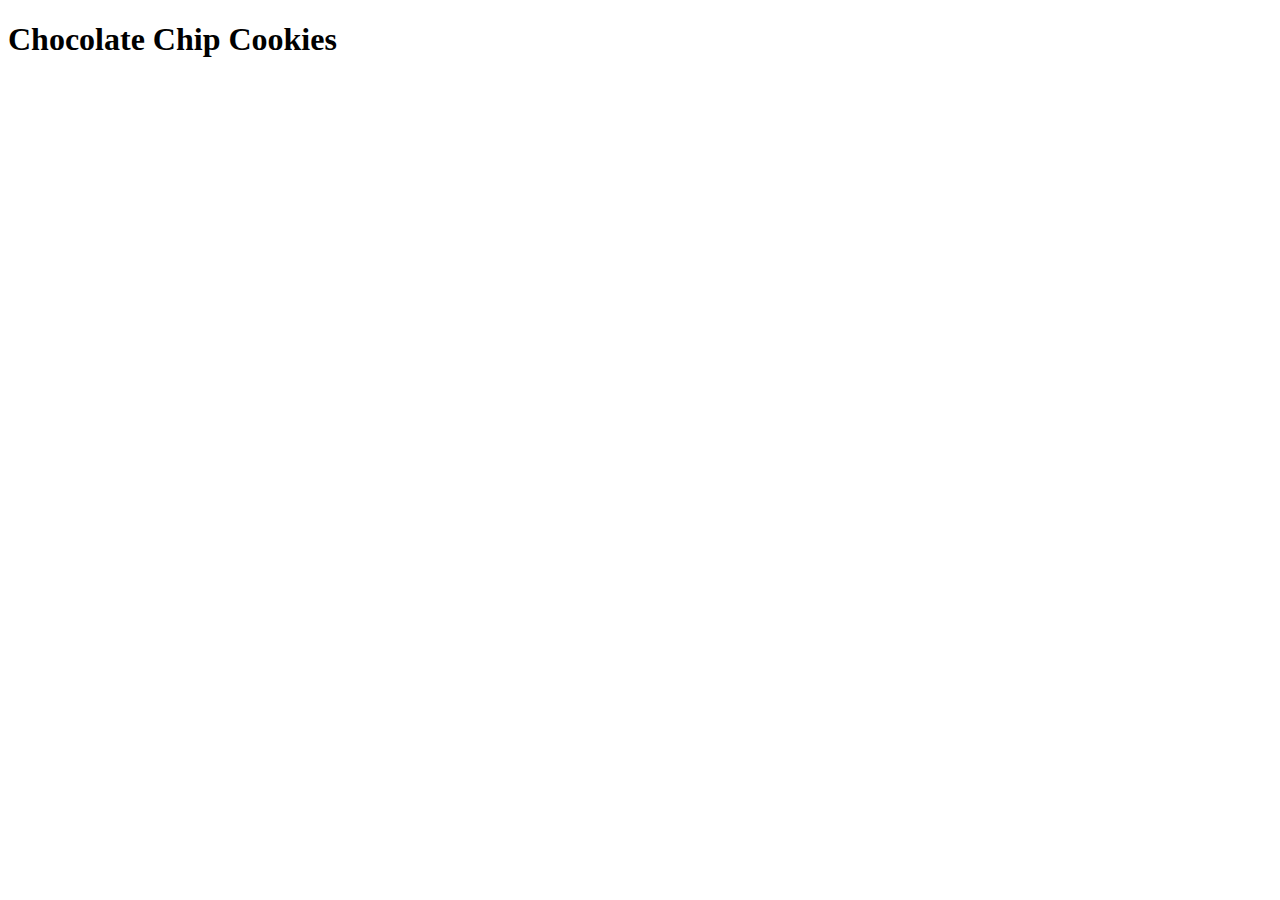
==== recipes/choc-chip-cookies.html @ 1d8eff16 "set up initial structure" ====
<!DOCTYPE html>
<html lang="en">
<head>
  <meta charset="UTF-8">
  <meta http-equiv="X-UA-Compatible" content="IE=edge">
  <meta name="viewport" content="width=device-width, initial-scale=1.0">
  <title>Chocolate Chip Cookies</title>
</head>
<body>
  <h1>Chocolate Chip Cookies</h1>
  
</body>
</html>
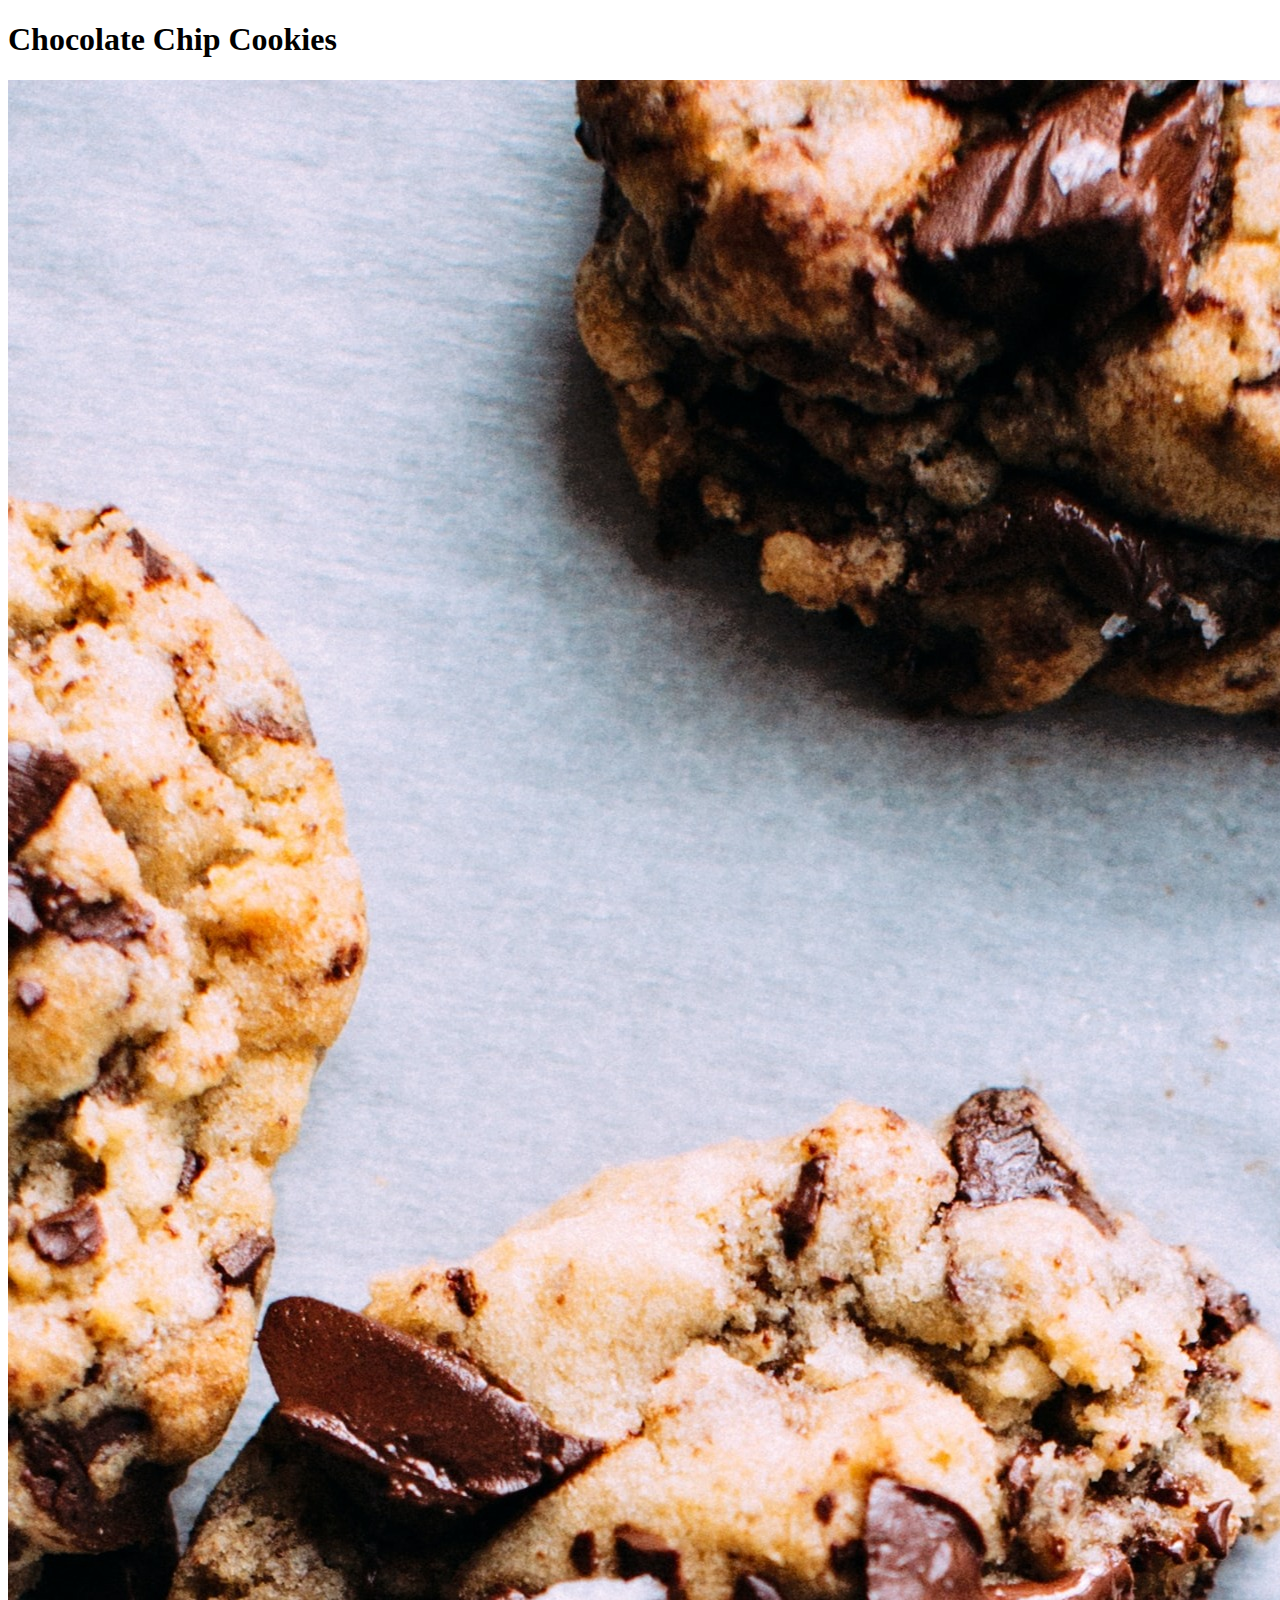
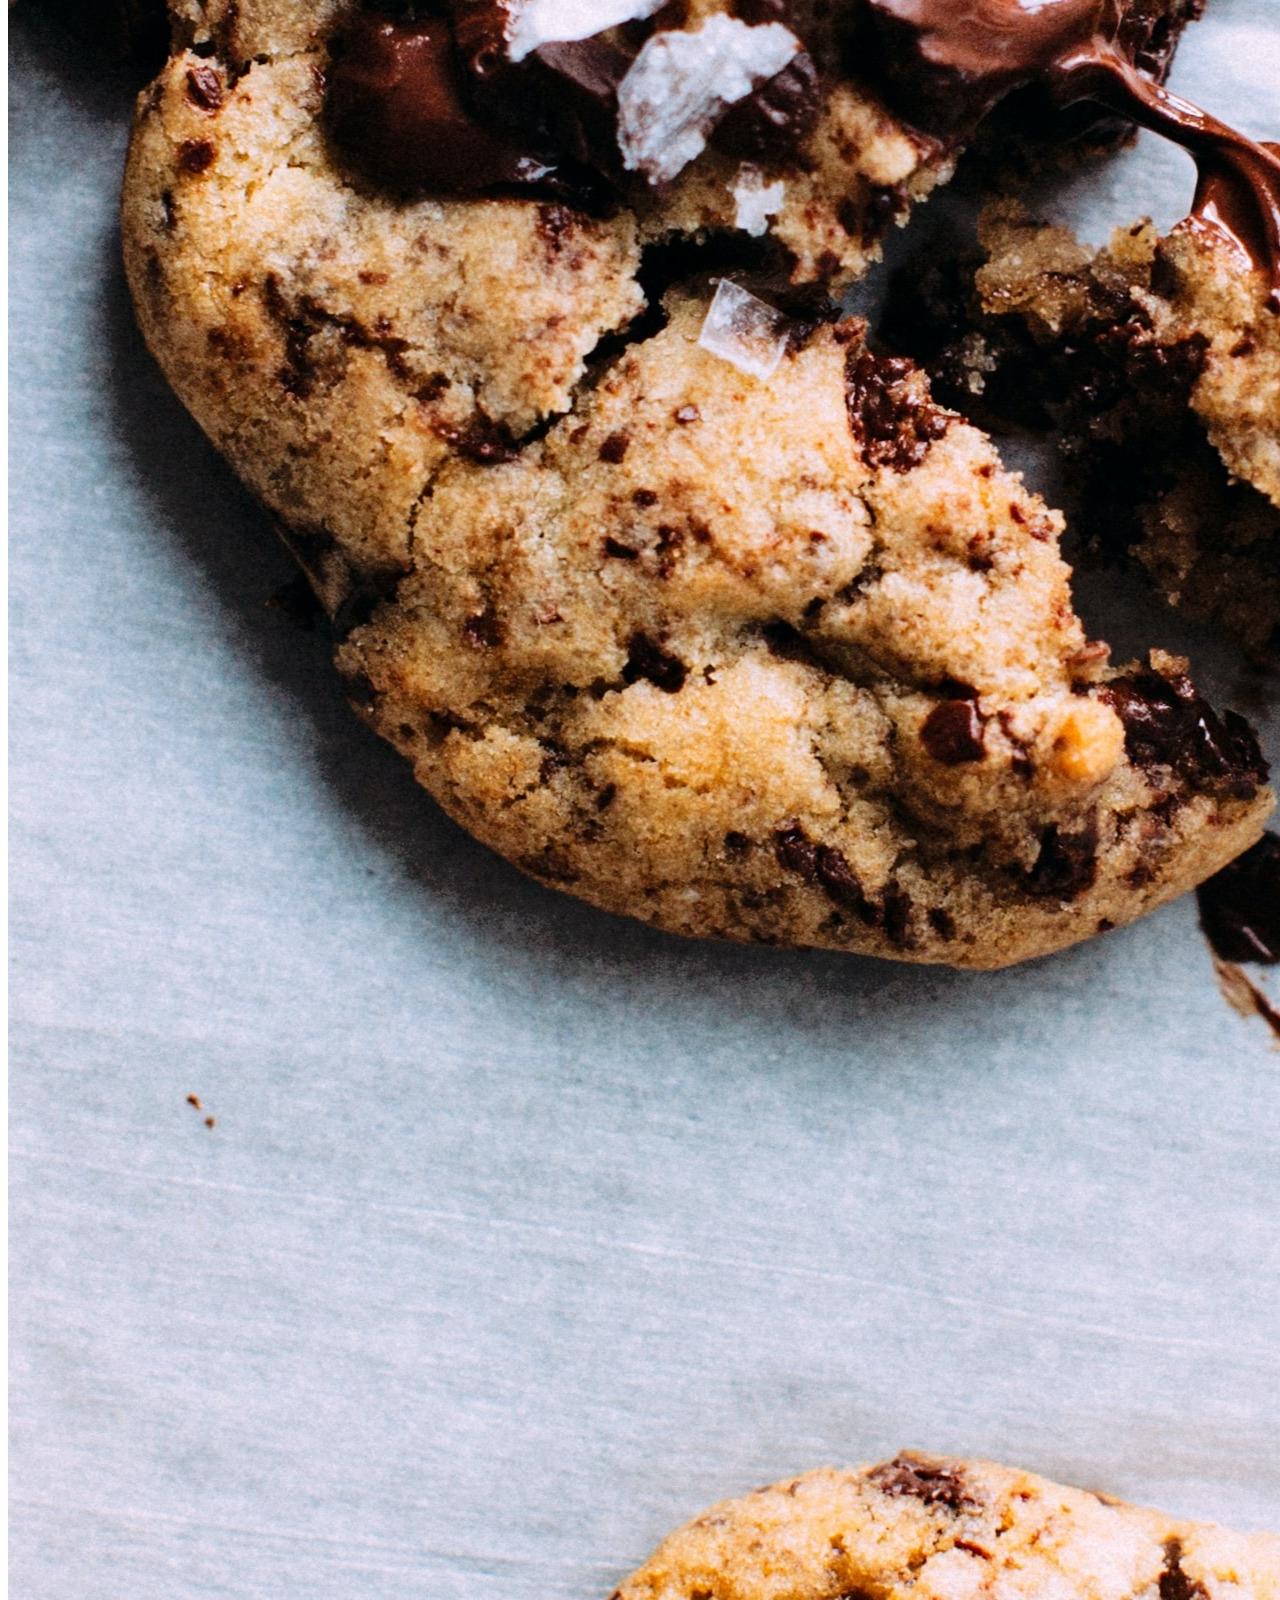
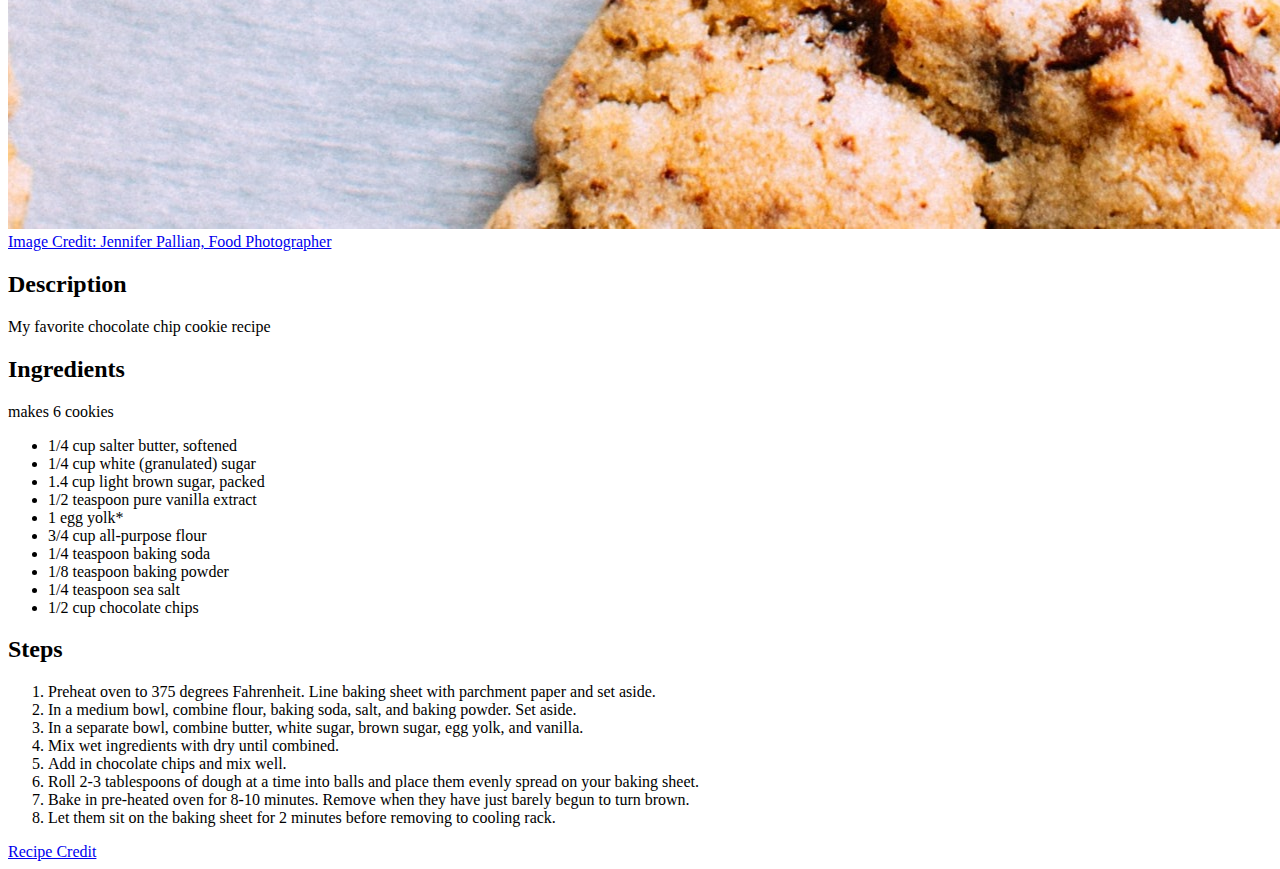
==== commit 95a93157: "add recipe content" ====
--- a/recipes/choc-chip-cookies.html
+++ b/recipes/choc-chip-cookies.html
@@ -8,6 +8,37 @@
 </head>
 <body>
   <h1>Chocolate Chip Cookies</h1>
+  <img src="/images/food-photographer-jennifer-pallian-OfdDiqx8Cz8-unsplash_adobe_express.jpeg" alt="homemade chocolate chip cookies on parchment paper">
+  <a href="https://unsplash.com/es/@foodess">Image Credit: Jennifer Pallian, Food Photographer</a>
+  <h2>Description</h2>
+  <p>My favorite chocolate chip cookie recipe</p>
+
+  <h2>Ingredients</h2>
+  <p>makes 6 cookies</p>
+  <ul>
+    <li>1/4 cup salter butter, softened</li>
+    <li>1/4 cup white (granulated) sugar</li>
+    <li>1.4 cup light brown sugar, packed</li>
+    <li>1/2 teaspoon pure vanilla extract</li>
+    <li>1 egg yolk*</li>
+    <li>3/4 cup all-purpose flour</li>
+    <li>1/4 teaspoon baking soda</li>
+    <li>1/8 teaspoon baking powder</li>
+    <li>1/4 teaspoon sea salt</li>
+    <li>1/2 cup chocolate chips</li>
+  </ul>
+  <h2>Steps</h2>
+  <ol>
+    <li>Preheat oven to 375 degrees Fahrenheit. Line baking sheet with parchment paper and set aside.</li>
+    <li>In a medium bowl, combine flour, baking soda, salt, and baking powder. Set aside.</li>
+    <li>In a separate bowl, combine butter, white sugar, brown sugar, egg yolk, and vanilla.</li>
+    <li>Mix wet ingredients with dry until combined.</li>
+    <li>Add in chocolate chips and mix well. </li>
+    <li>Roll 2-3 tablespoons of dough at a time into balls and place them evenly spread on your baking sheet.</li>
+    <li>Bake in pre-heated oven for 8-10 minutes. Remove when they have just barely begun to turn brown.</li>
+    <li>Let them sit on the baking sheet for 2 minutes before removing to cooling rack.</li>
+  </ol>
+  <a href="https://joyfoodsunshine.com/the-most-amazing-chocolate-chip-cookies/">Recipe Credit</a>
   
 </body>
 </html>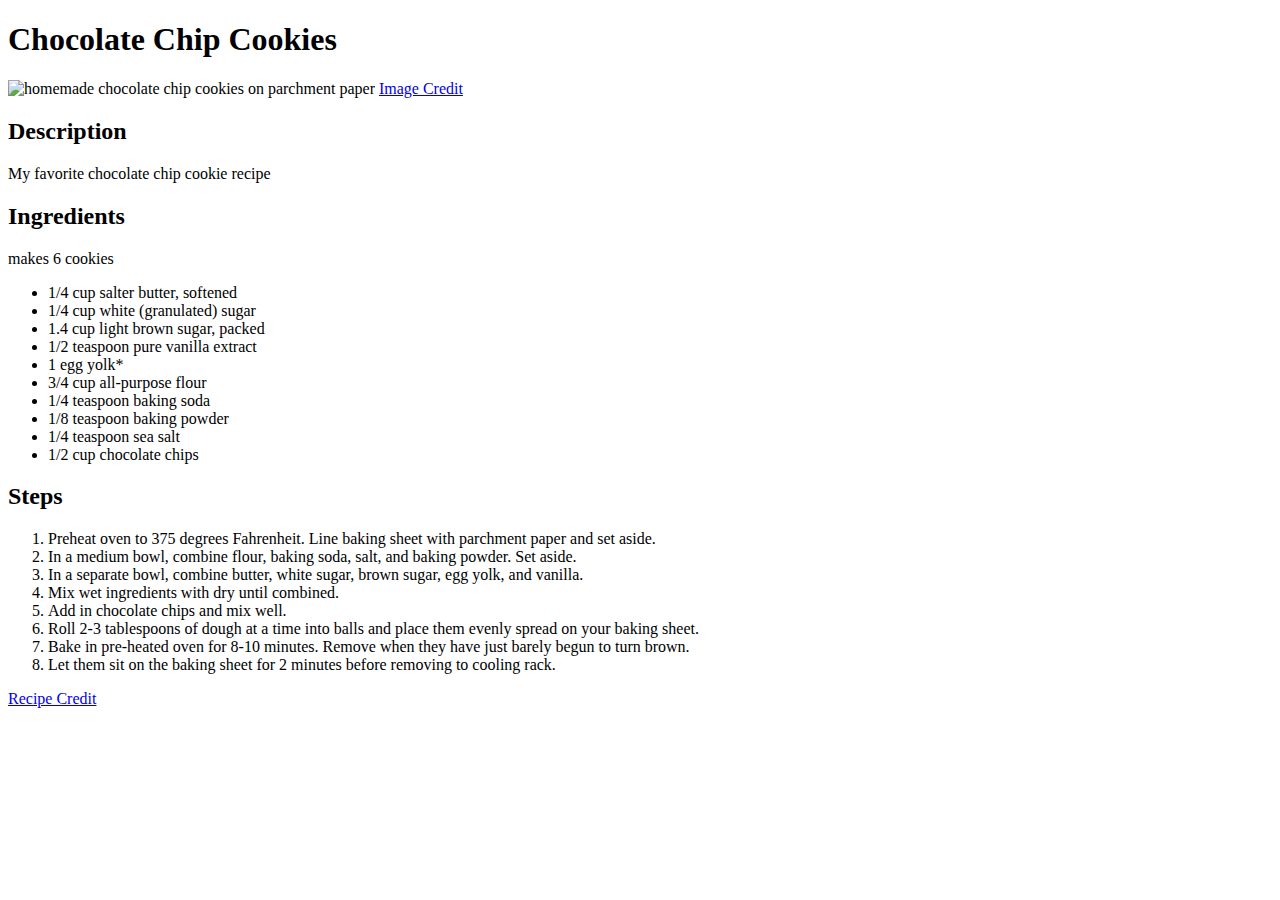
==== commit 30175269: "correct the image url path" ====
--- a/recipes/choc-chip-cookies.html
+++ b/recipes/choc-chip-cookies.html
@@ -8,8 +8,8 @@
 </head>
 <body>
   <h1>Chocolate Chip Cookies</h1>
-  <img src="/images/food-photographer-jennifer-pallian-OfdDiqx8Cz8-unsplash_adobe_express.jpeg" alt="homemade chocolate chip cookies on parchment paper">
-  <a href="https://unsplash.com/es/@foodess">Image Credit: Jennifer Pallian, Food Photographer</a>
+  <img src="images/food-photographer-jennifer-pallian-OfdDiqx8Cz8-unsplash_adobe_express.jpeg" alt="homemade chocolate chip cookies on parchment paper">
+  <a href="https://unsplash.com/es/@foodess">Image Credit</a>
   <h2>Description</h2>
   <p>My favorite chocolate chip cookie recipe</p>
 
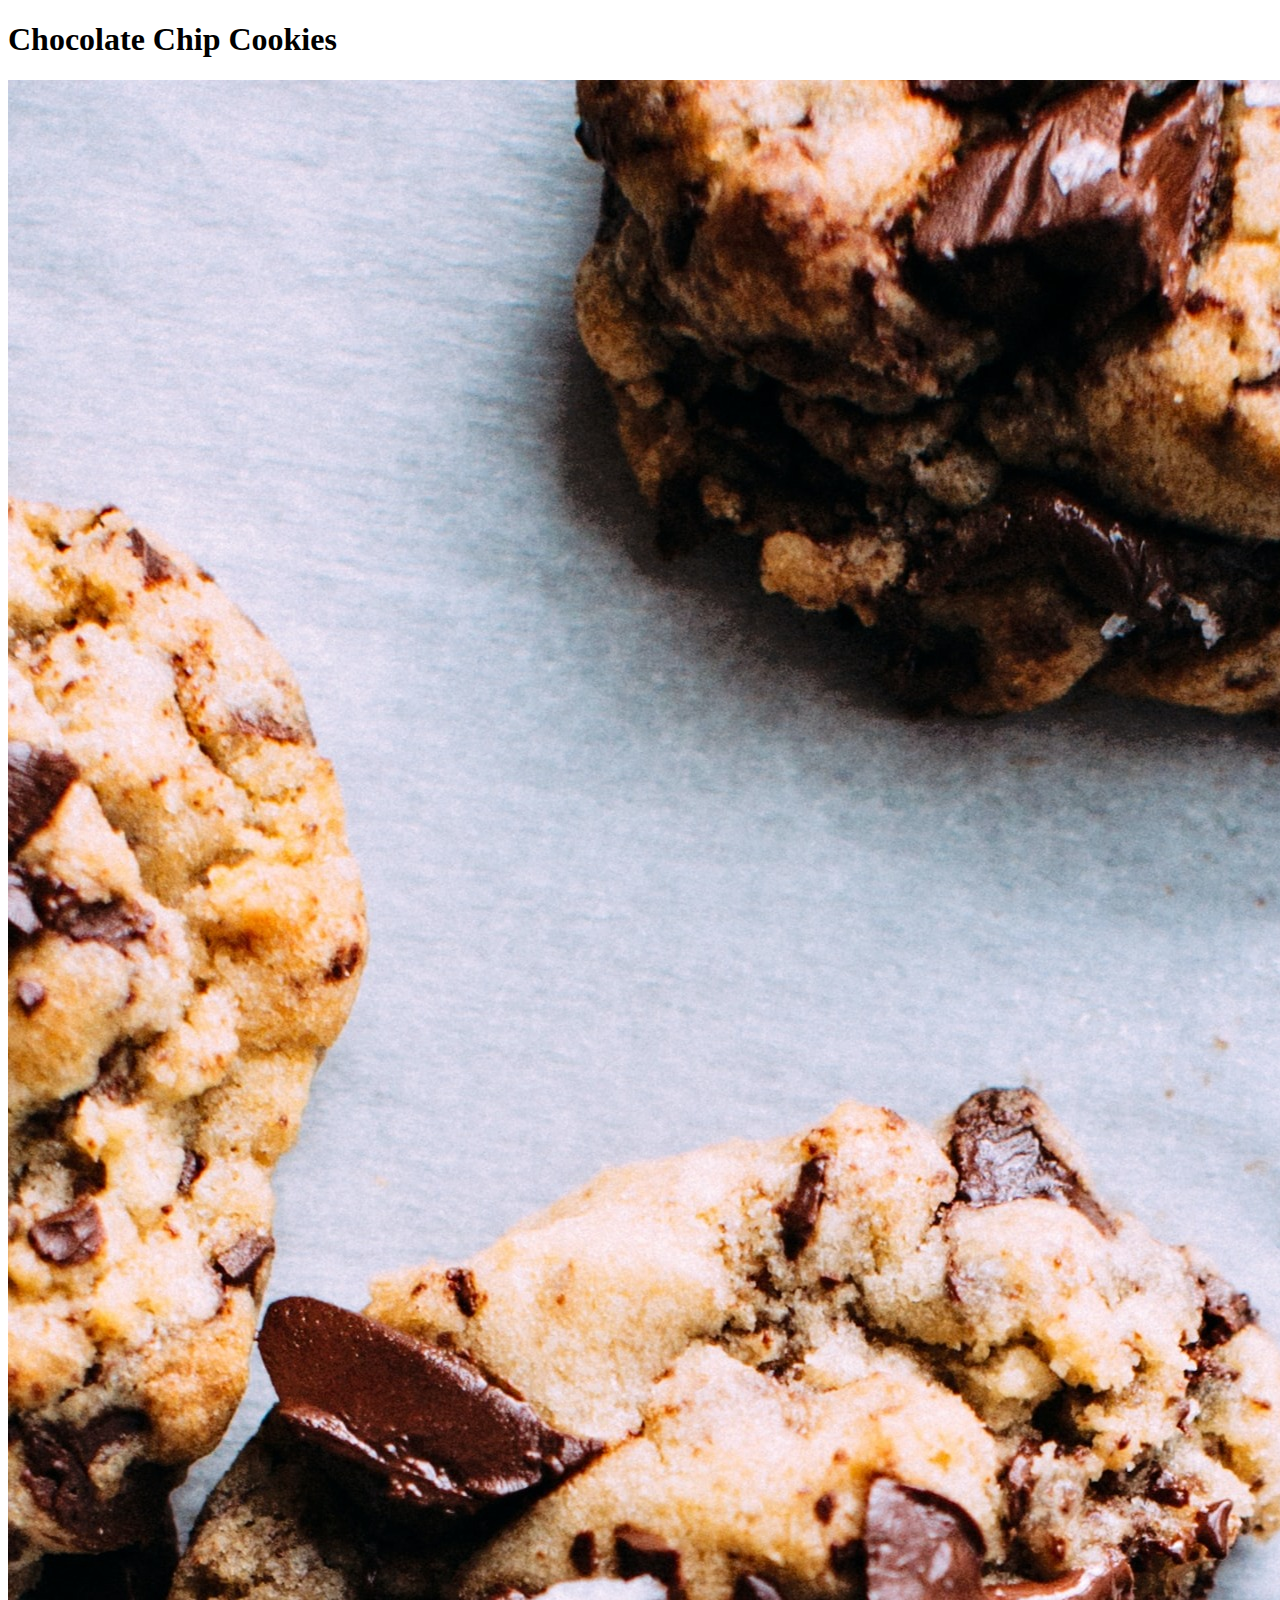
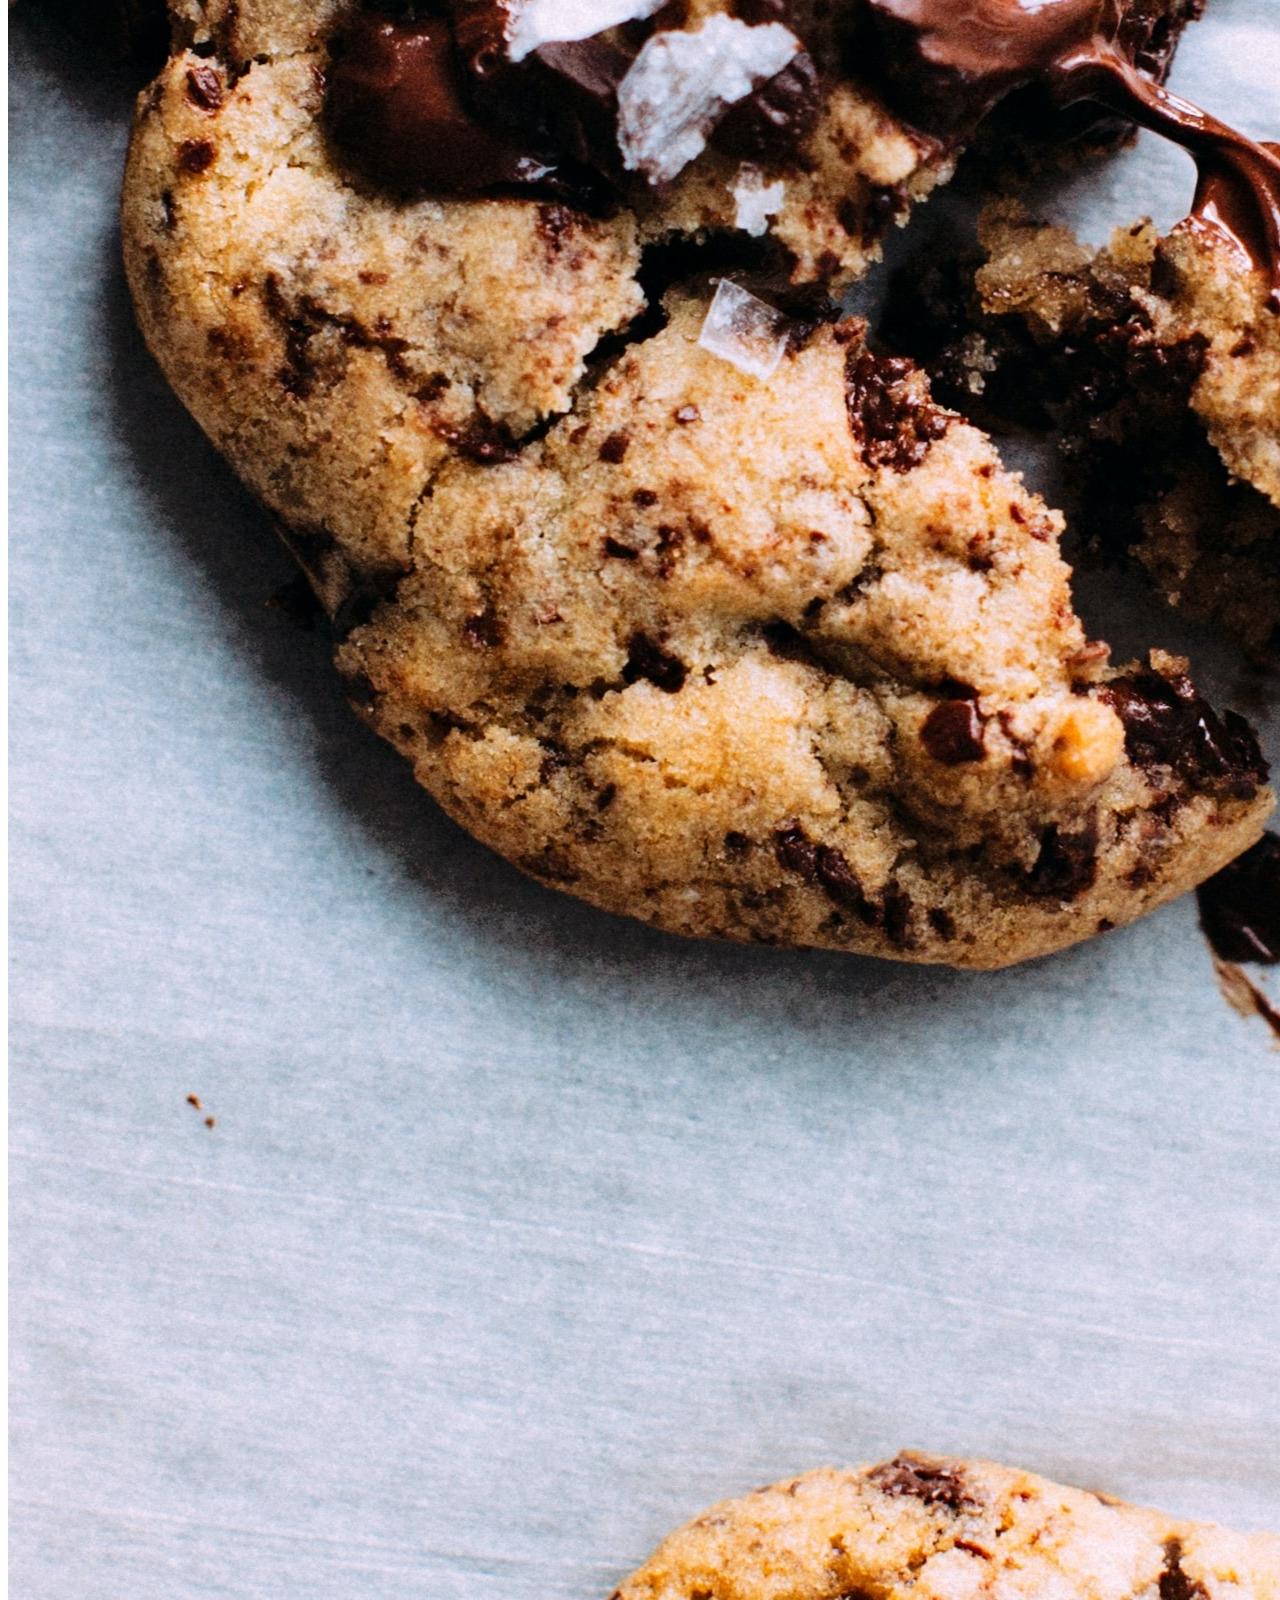
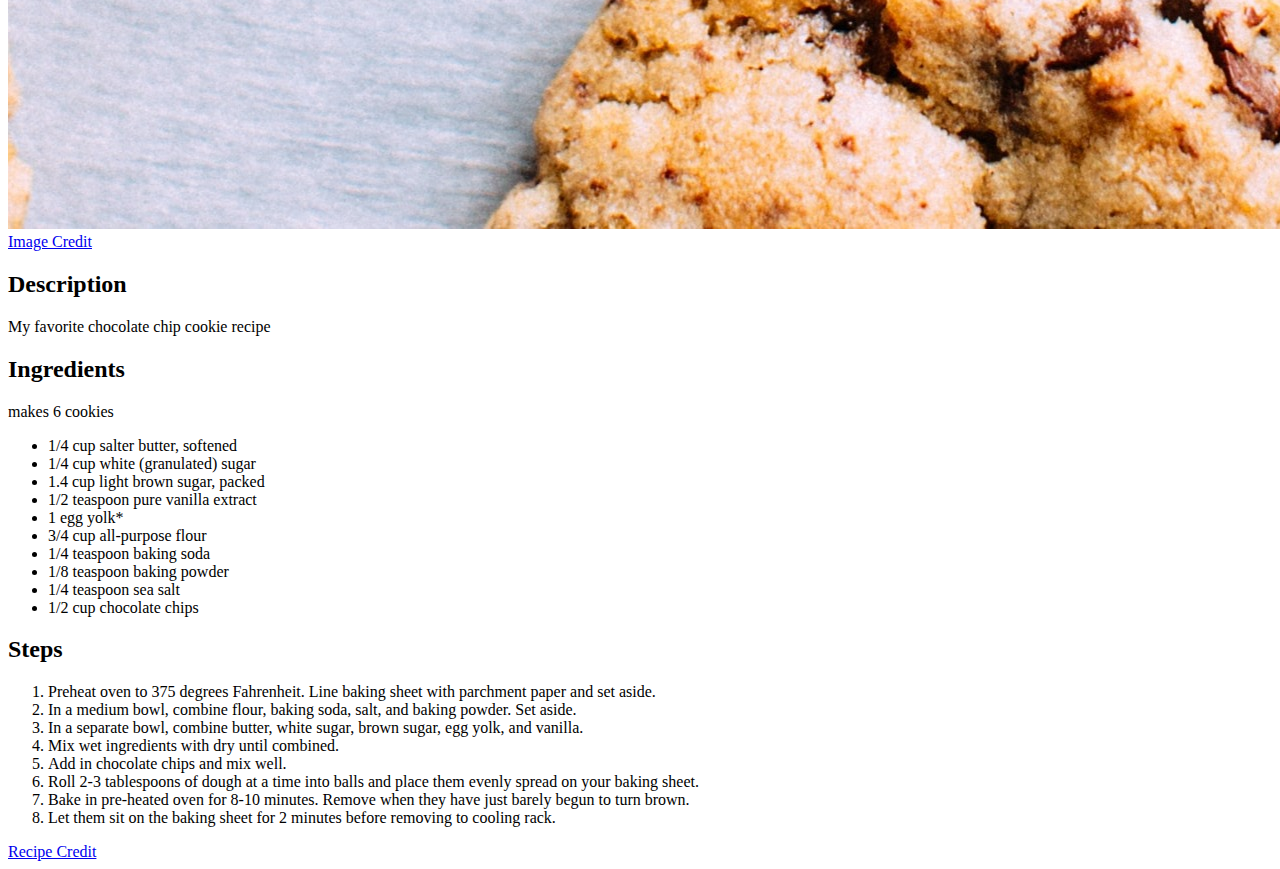
==== commit cef197aa: "correct image file paths" ====
--- a/recipes/choc-chip-cookies.html
+++ b/recipes/choc-chip-cookies.html
@@ -8,7 +8,7 @@
 </head>
 <body>
   <h1>Chocolate Chip Cookies</h1>
-  <img src="images/food-photographer-jennifer-pallian-OfdDiqx8Cz8-unsplash_adobe_express.jpeg" alt="homemade chocolate chip cookies on parchment paper">
+  <img src="../images/food-photographer-jennifer-pallian-OfdDiqx8Cz8-unsplash_adobe_express.jpeg" alt="homemade chocolate chip cookies on parchment paper">
   <a href="https://unsplash.com/es/@foodess">Image Credit</a>
   <h2>Description</h2>
   <p>My favorite chocolate chip cookie recipe</p>
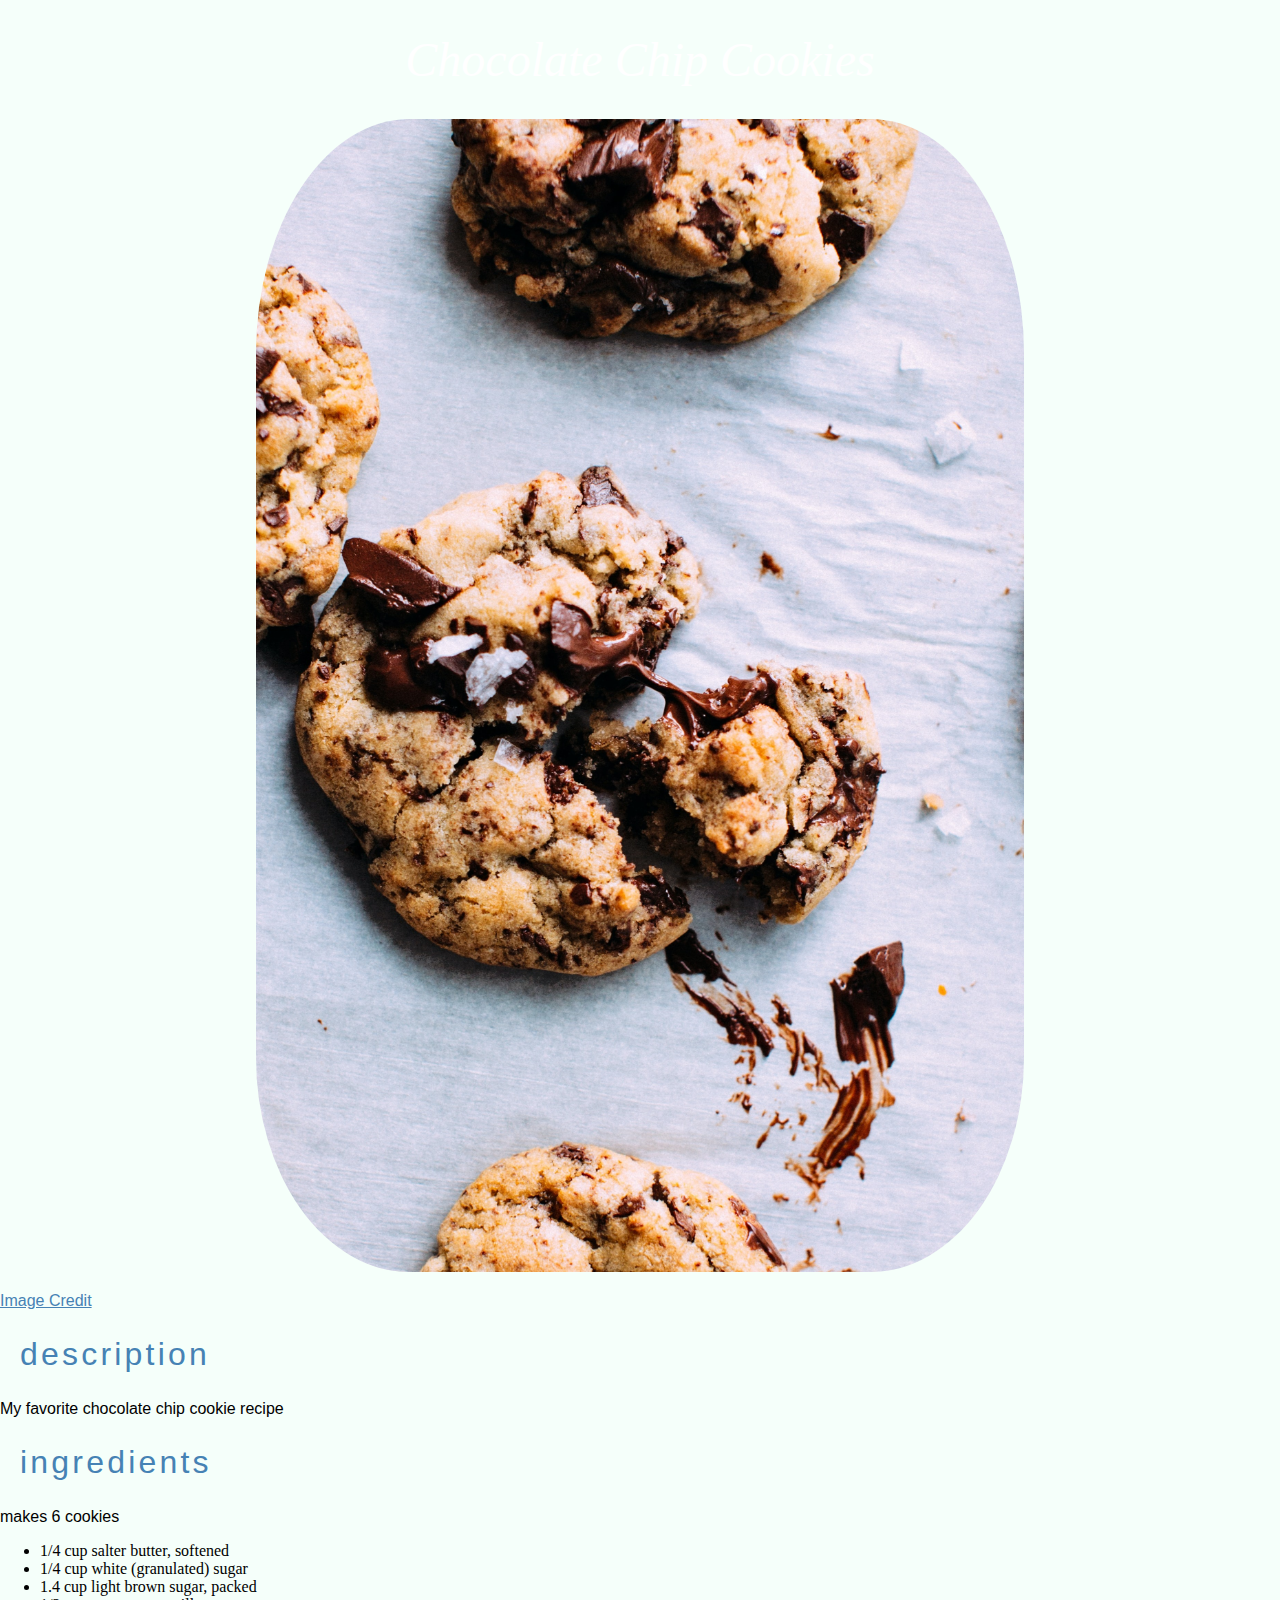
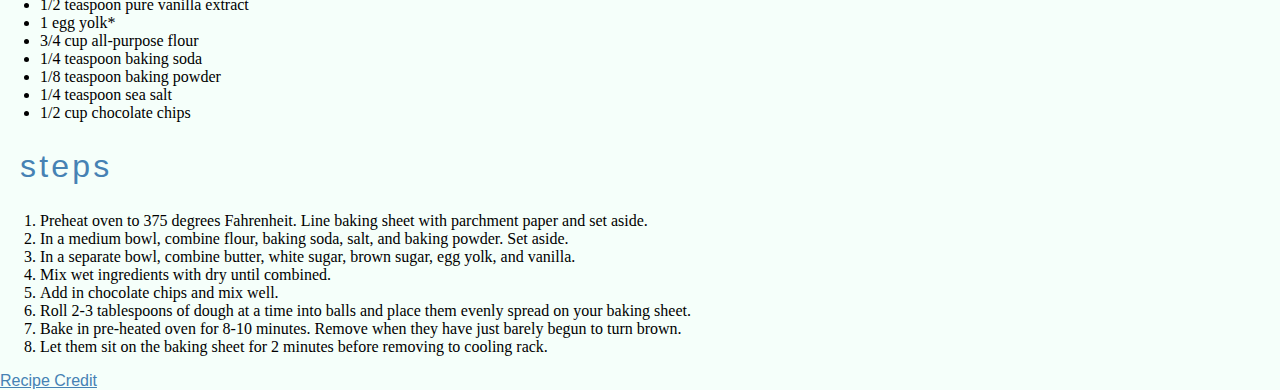
==== commit b084bcf6: "apply stylesheet to recipe pages" ====
--- a/recipes/choc-chip-cookies.html
+++ b/recipes/choc-chip-cookies.html
@@ -4,6 +4,7 @@
   <meta charset="UTF-8">
   <meta http-equiv="X-UA-Compatible" content="IE=edge">
   <meta name="viewport" content="width=device-width, initial-scale=1.0">
+  <link href="../styles.css" rel="stylesheet">
   <title>Chocolate Chip Cookies</title>
 </head>
 <body>
--- a/styles.css
+++ b/styles.css
@@ -0,0 +1,71 @@
+body {
+  background-color: MintCream;
+  margin: 0;
+  padding: 0;
+}
+
+header {
+  background-color: SteelBlue;
+  width: 100%;
+  display: fixed;
+  top: 0px; 
+  padding: 20px;
+}
+
+h1 {
+  color: white;
+  font-style: italic;
+  font-size: 48px;
+  font-weight: normal;
+  text-align: center;
+}
+
+h2 {
+  color: SteelBlue;
+  font-family: sans-serif;
+  text-transform: lowercase;
+  letter-spacing: .1em;
+  font-weight: normal;
+  font-size: 32px;
+  padding-left: 20px;
+}
+
+
+p, a {
+  font-family: sans-serif;
+}
+
+a {
+  color: SteelBlue;
+}
+
+a:hover, a:visited:hover {
+  color: CadetBlue;
+}
+
+a:visited {
+  color: CornflowerBlue;
+  
+}
+
+.container {
+  display: flex;
+  justify-content: space-around;
+  gap: 30px;
+}
+
+img {
+  width: 60%;
+  height: 80%;
+  object-fit: cover;
+  display: block;
+  padding-bottom: 20px;
+  margin: auto;
+  border-radius: 20%;
+}
+
+.recipe {
+  text-align: center;
+  font-size: 28px;
+  width: 90%
+}
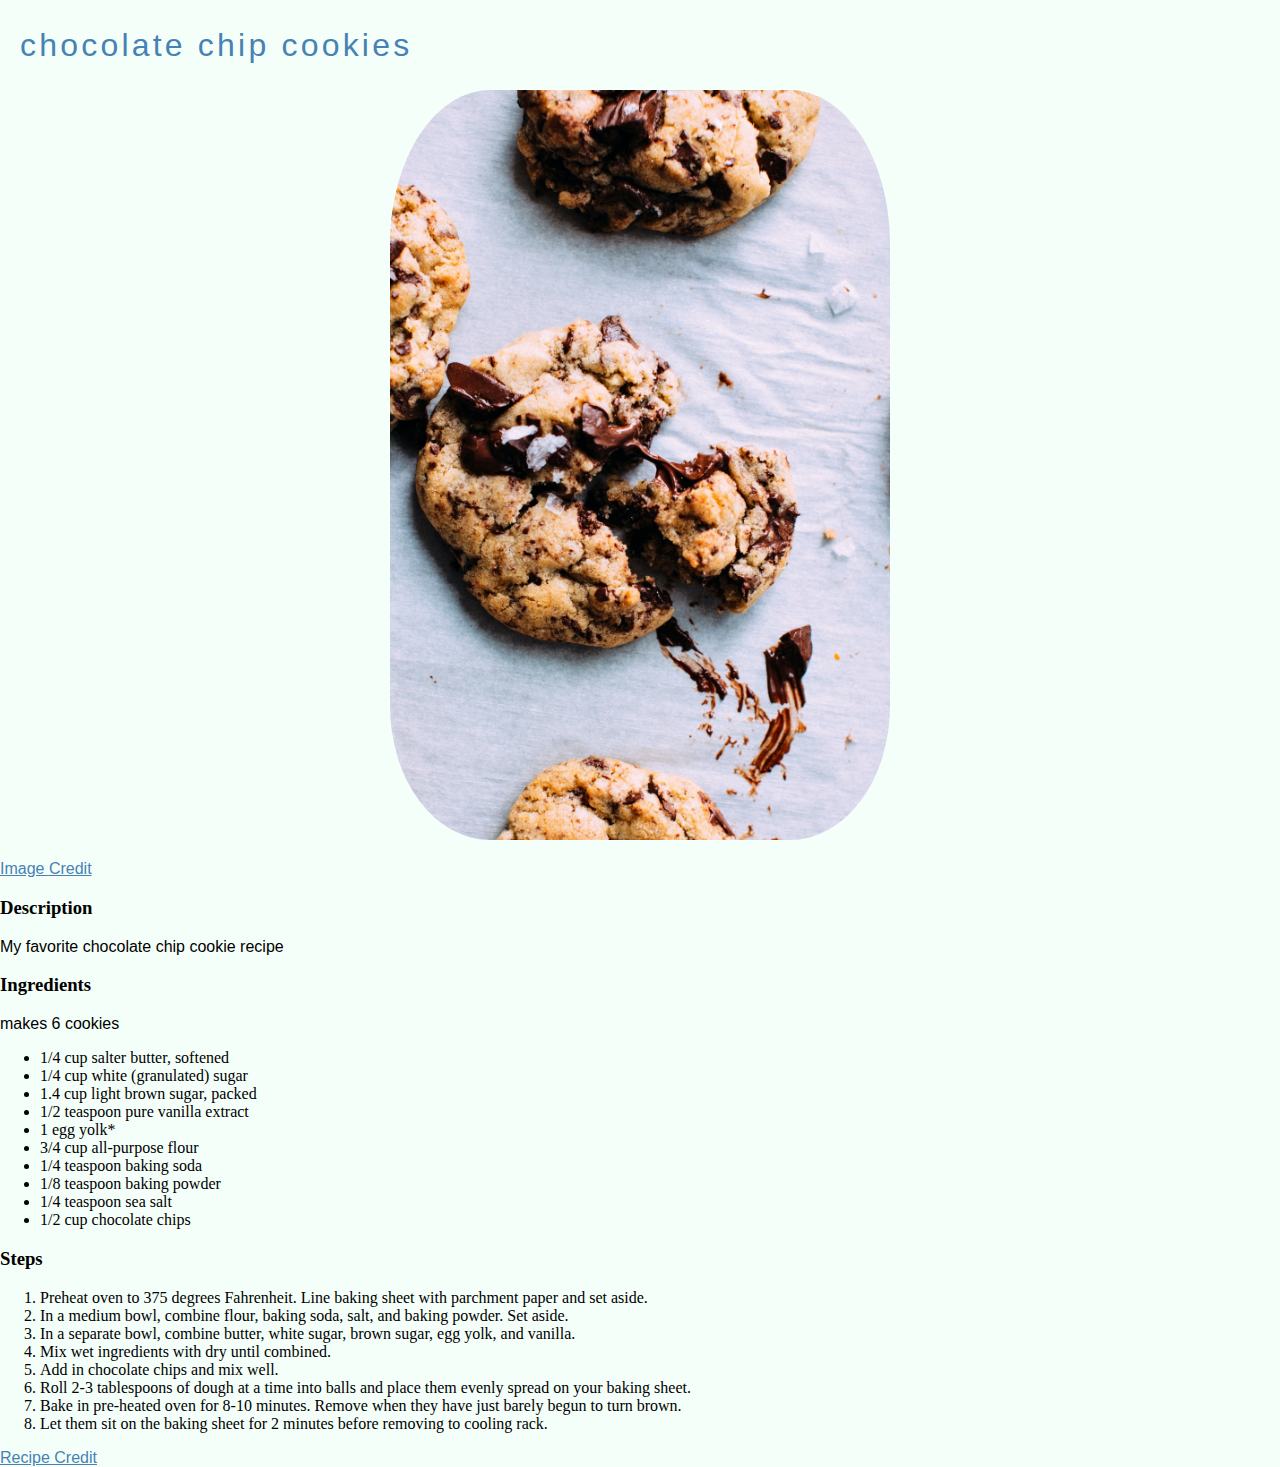
==== commit d91146ae: "correct header heirarchy on recipe pages" ====
--- a/recipes/choc-chip-cookies.html
+++ b/recipes/choc-chip-cookies.html
@@ -8,13 +8,13 @@
   <title>Chocolate Chip Cookies</title>
 </head>
 <body>
-  <h1>Chocolate Chip Cookies</h1>
+  <h2>Chocolate Chip Cookies</h2>
   <img src="../images/food-photographer-jennifer-pallian-OfdDiqx8Cz8-unsplash_adobe_express.jpeg" alt="homemade chocolate chip cookies on parchment paper">
   <a href="https://unsplash.com/es/@foodess">Image Credit</a>
-  <h2>Description</h2>
+  <h3>Description</h3>
   <p>My favorite chocolate chip cookie recipe</p>
 
-  <h2>Ingredients</h2>
+  <h3>Ingredients</h3>
   <p>makes 6 cookies</p>
   <ul>
     <li>1/4 cup salter butter, softened</li>
@@ -28,7 +28,7 @@
     <li>1/4 teaspoon sea salt</li>
     <li>1/2 cup chocolate chips</li>
   </ul>
-  <h2>Steps</h2>
+  <h3>Steps</h3>
   <ol>
     <li>Preheat oven to 375 degrees Fahrenheit. Line baking sheet with parchment paper and set aside.</li>
     <li>In a medium bowl, combine flour, baking soda, salt, and baking powder. Set aside.</li>
--- a/styles.css
+++ b/styles.css
@@ -55,6 +55,7 @@
 }
 
 img {
+  max-width: 500px;
   width: 60%;
   height: 80%;
   object-fit: cover;
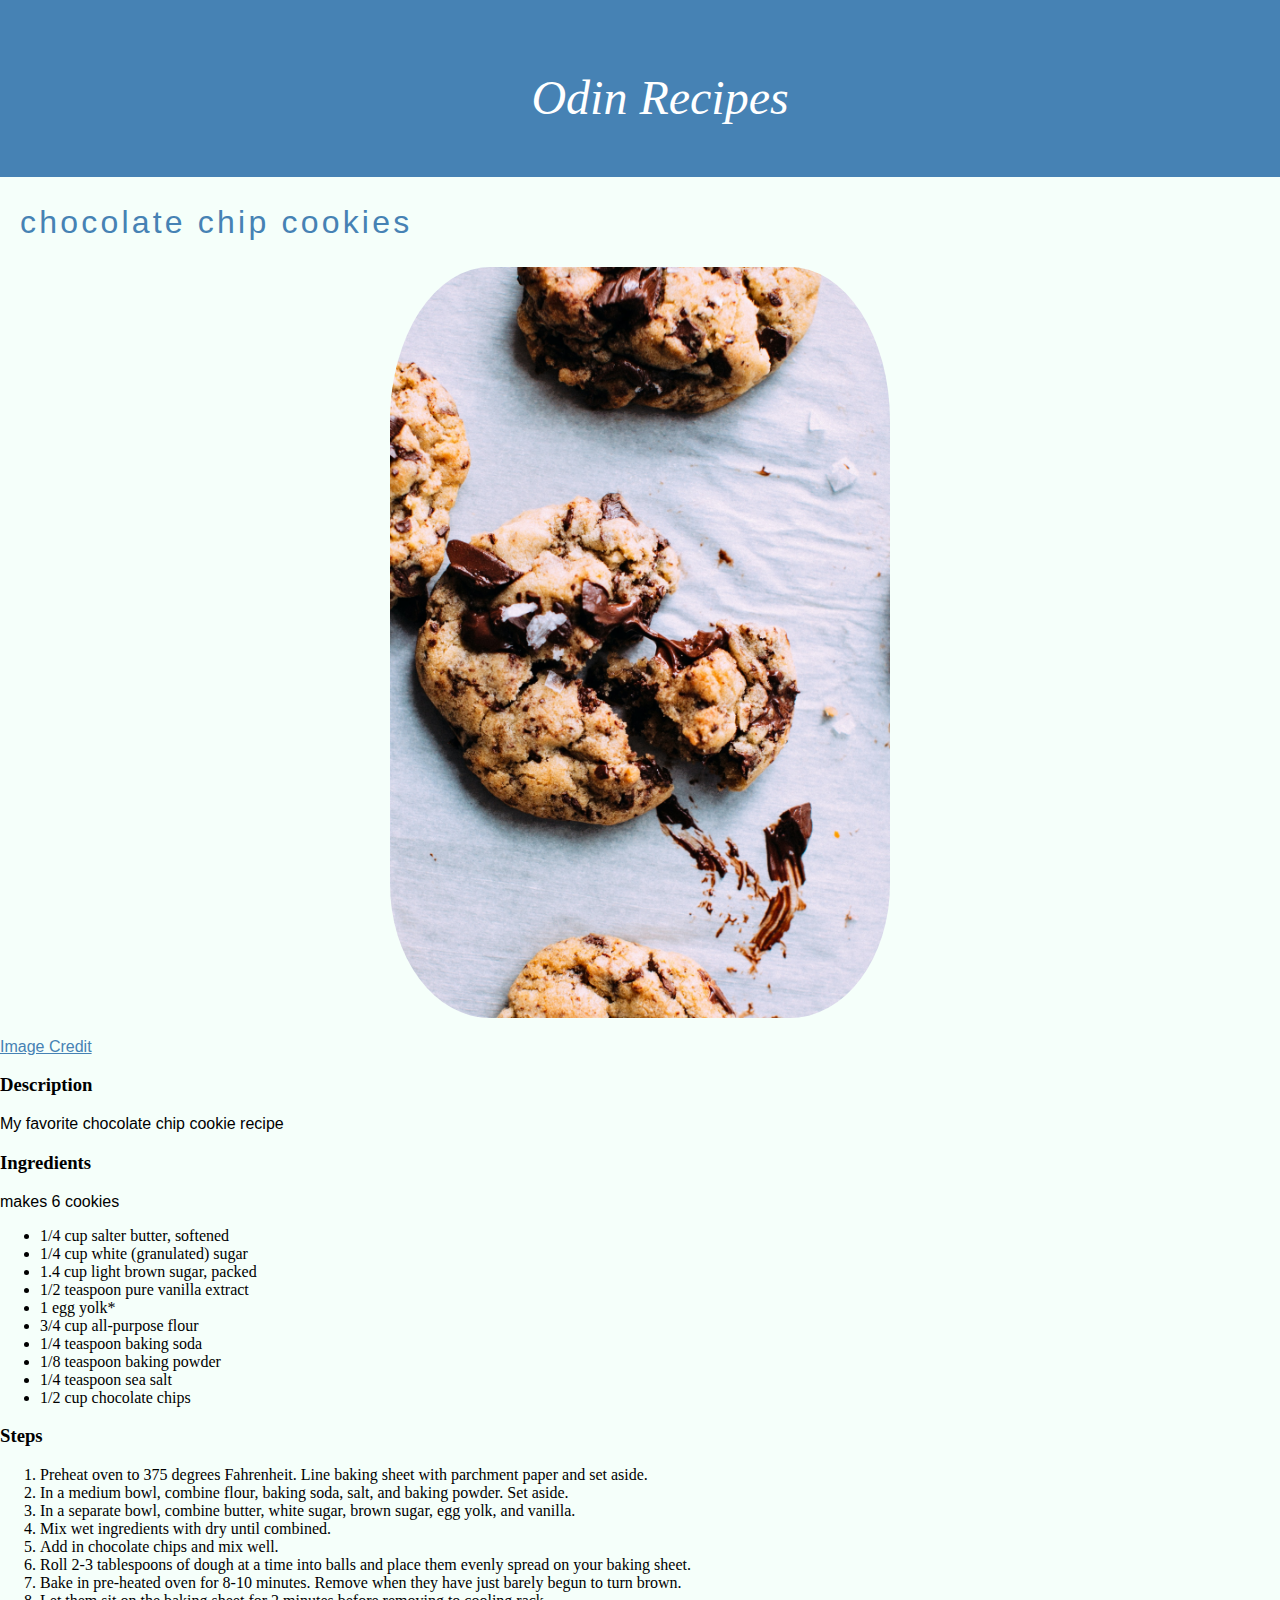
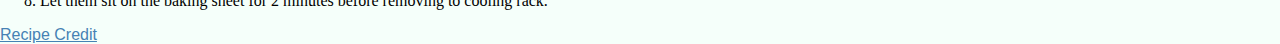
==== commit 571332d7: "add header to recipe pages" ====
--- a/recipes/choc-chip-cookies.html
+++ b/recipes/choc-chip-cookies.html
@@ -8,6 +8,12 @@
   <title>Chocolate Chip Cookies</title>
 </head>
 <body>
+  <header> 
+    <nav>
+      <a href="/index.html">Home</a>
+    </nav>
+    <h1>Odin Recipes</h1>
+  </header>
   <h2>Chocolate Chip Cookies</h2>
   <img src="../images/food-photographer-jennifer-pallian-OfdDiqx8Cz8-unsplash_adobe_express.jpeg" alt="homemade chocolate chip cookies on parchment paper">
   <a href="https://unsplash.com/es/@foodess">Image Credit</a>
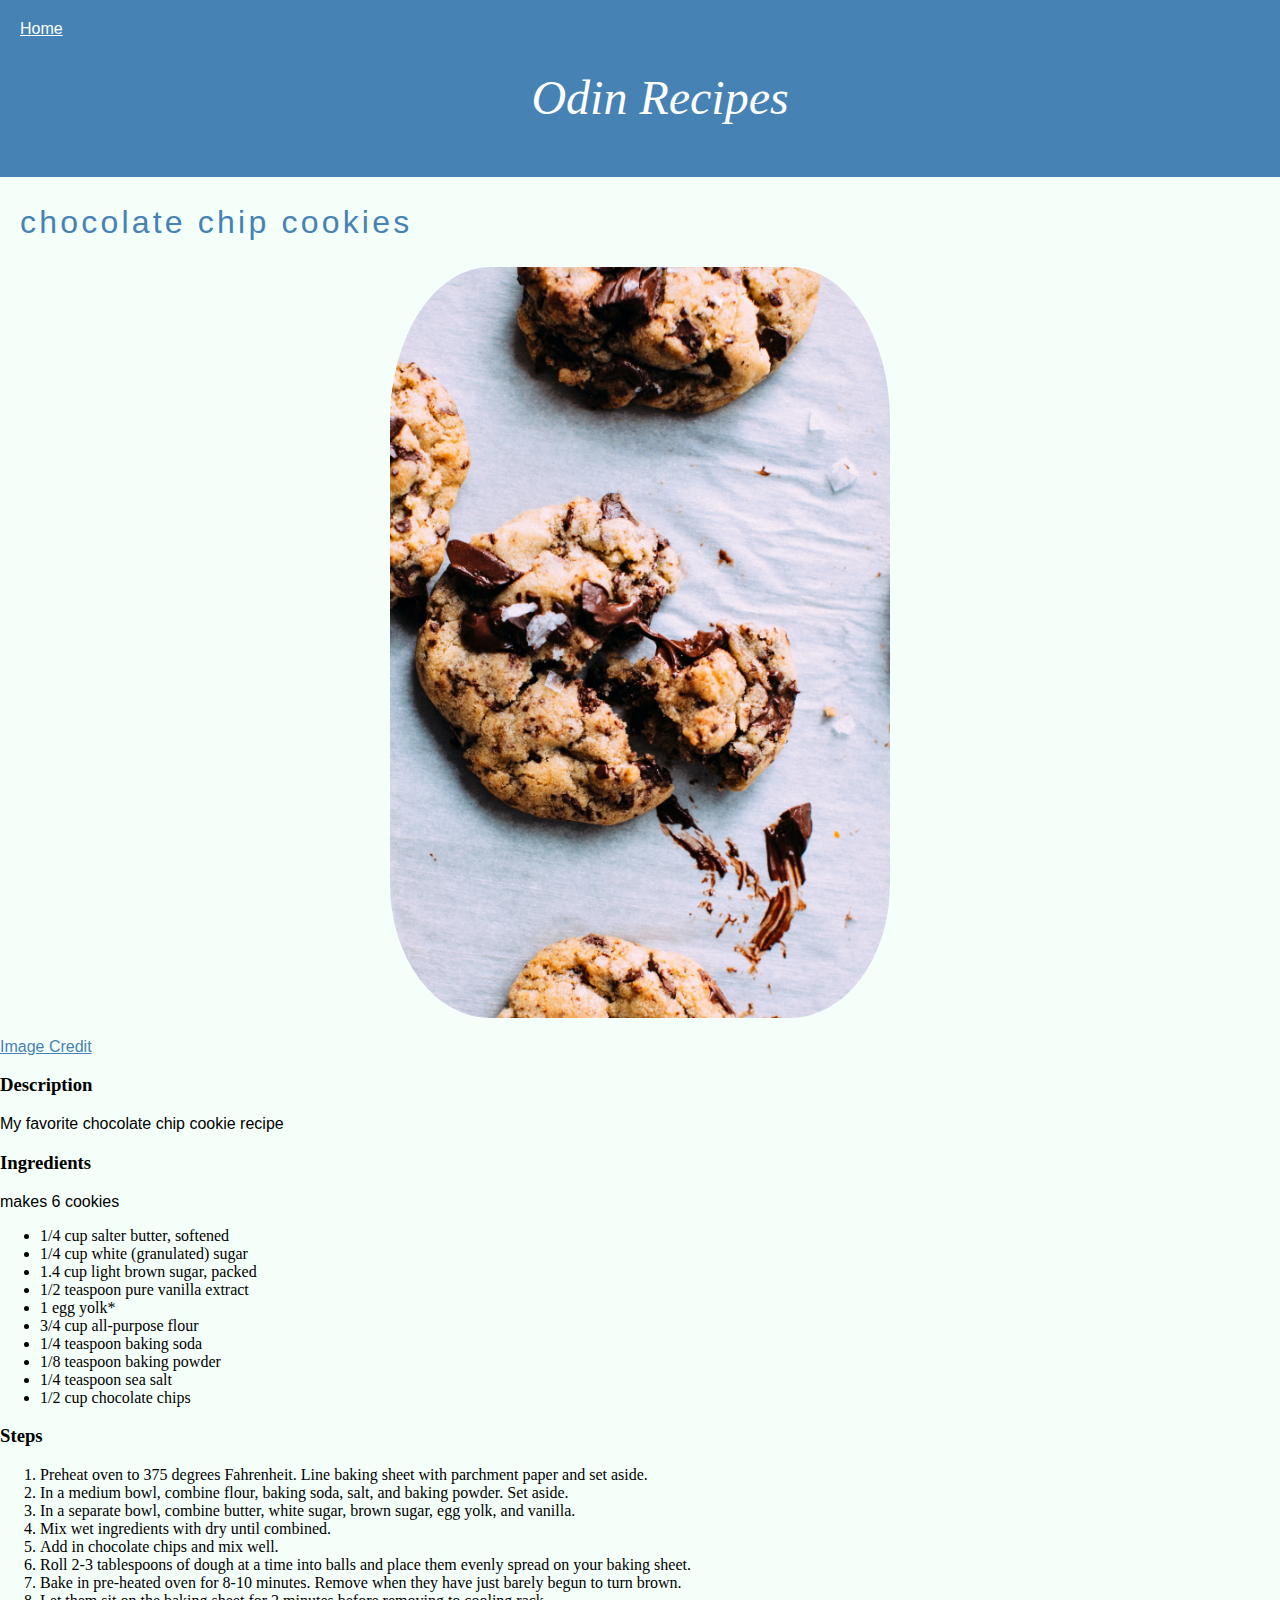
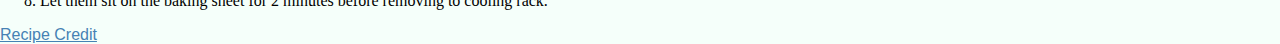
==== commit 1755a303: "correct stylesheet link on recipe pages" ====
--- a/recipes/choc-chip-cookies.html
+++ b/recipes/choc-chip-cookies.html
@@ -10,7 +10,7 @@
 <body>
   <header> 
     <nav>
-      <a href="/index.html">Home</a>
+      <a href="../index.html">Home</a>
     </nav>
     <h1>Odin Recipes</h1>
   </header>
--- a/styles.css
+++ b/styles.css
@@ -10,6 +10,10 @@
   display: fixed;
   top: 0px; 
   padding: 20px;
+}
+
+header a {
+  color: white;
 }
 
 h1 {
